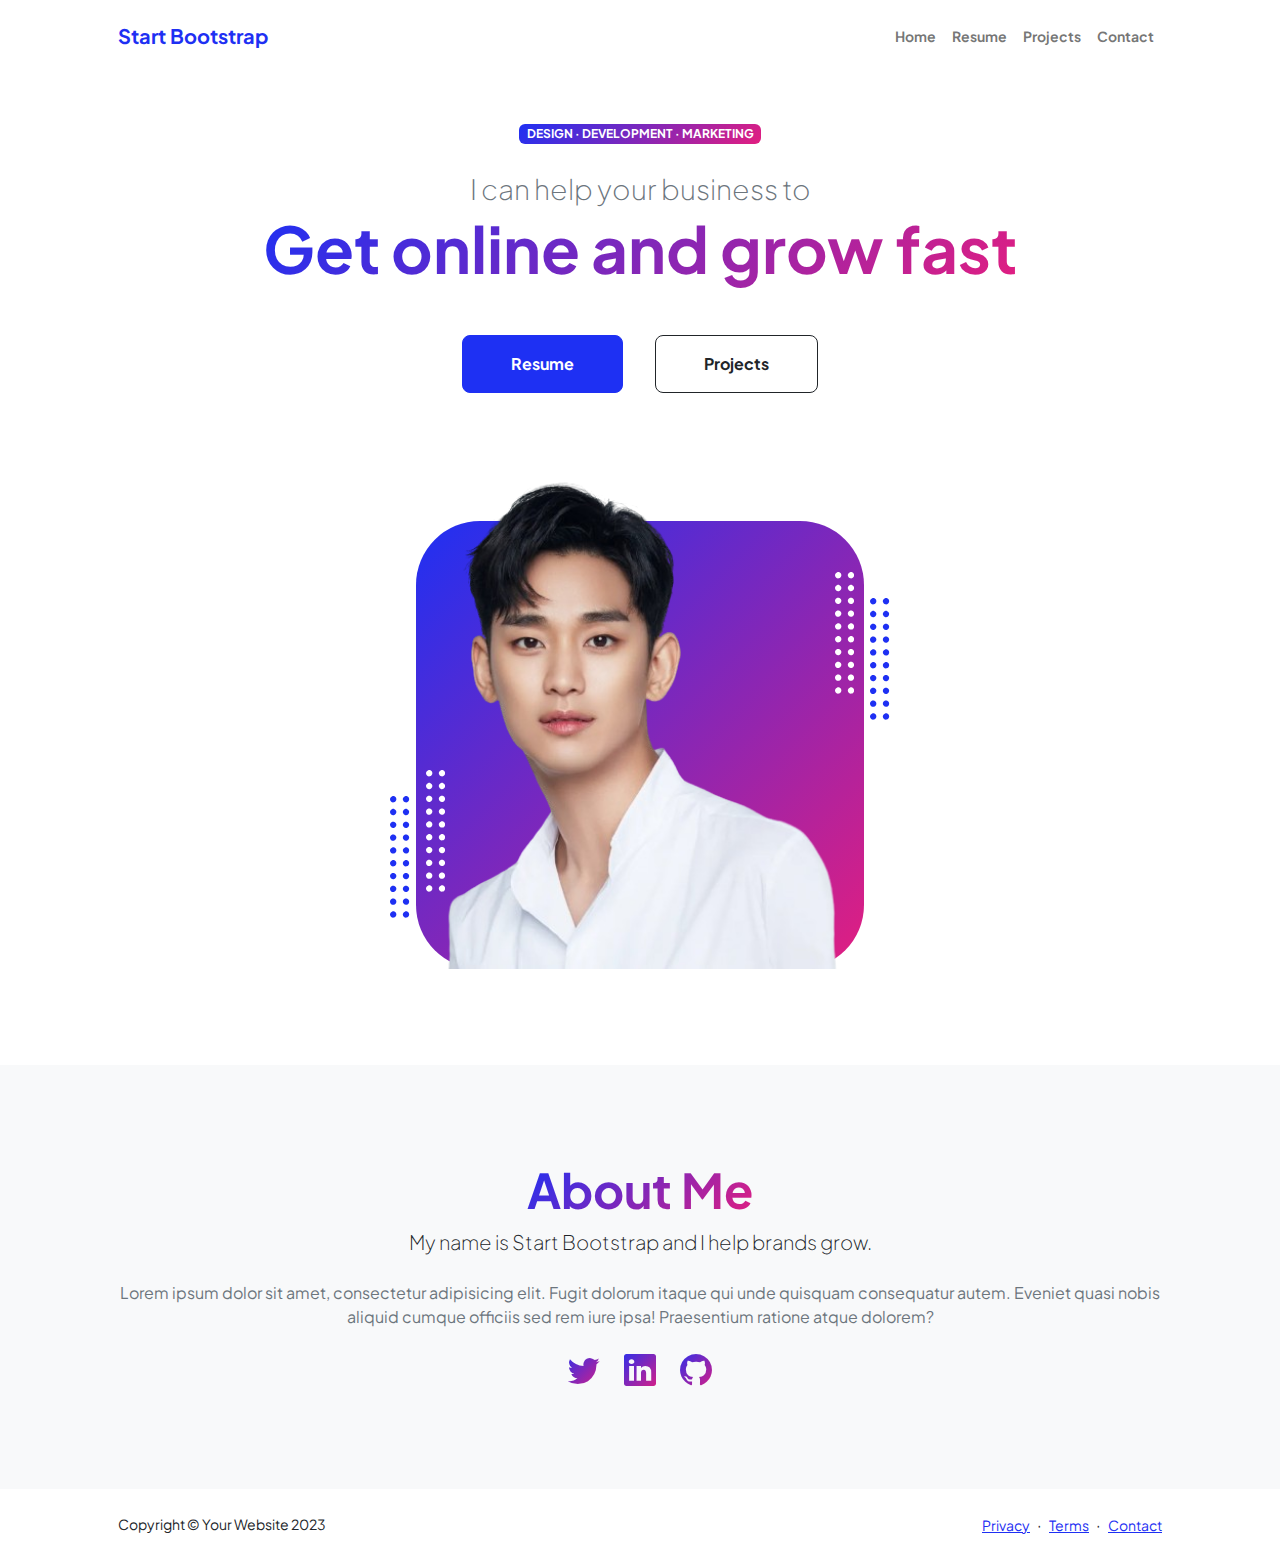
==== index.html @ 00c3b1e2 "first commit" ====
<!DOCTYPE html>
<html lang="en">
  <head>
    <meta charset="utf-8" />
    <meta name="viewport" content="width=device-width, initial-scale=1, shrink-to-fit=no" />
    <meta name="description" content="" />
    <meta name="author" content="" />
    <title>Personal - Start Bootstrap Theme</title>
    <!-- Favicon-->
    <link rel="icon" type="image/x-icon" href="assets/favicon.ico" />
    <!-- Custom Google font-->
    <link rel="preconnect" href="https://fonts.googleapis.com" />
    <link rel="preconnect" href="https://fonts.gstatic.com" crossorigin />
    <link
      href="https://fonts.googleapis.com/css2?family=Plus+Jakarta+Sans:wght@100;200;300;400;500;600;700;800;900&amp;display=swap"
      rel="stylesheet" />
    <!-- Bootstrap icons-->
    <link href="https://cdn.jsdelivr.net/npm/bootstrap-icons@1.8.1/font/bootstrap-icons.css" rel="stylesheet" />
    <!-- Core theme CSS (includes Bootstrap)-->
    <link href="css/styles.css" rel="stylesheet" />
  </head>
  <body class="d-flex flex-column h-100">
    <main class="flex-shrink-0">
      <!-- Navigation-->
      <nav class="navbar navbar-expand-lg navbar-light bg-white py-3">
        <div class="container px-5">
          <a class="navbar-brand" href="index.html"><span class="fw-bolder text-primary">Start Bootstrap</span></a>
          <button
            class="navbar-toggler"
            type="button"
            data-bs-toggle="collapse"
            data-bs-target="#navbarSupportedContent"
            aria-controls="navbarSupportedContent"
            aria-expanded="false"
            aria-label="Toggle navigation">
            <span class="navbar-toggler-icon"></span>
          </button>
          <div class="collapse navbar-collapse" id="navbarSupportedContent">
            <ul class="navbar-nav ms-auto mb-2 mb-lg-0 small fw-bolder">
              <li class="nav-item"><a class="nav-link" href="index.html">Home</a></li>
              <li class="nav-item"><a class="nav-link" href="resume.html">Resume</a></li>
              <li class="nav-item"><a class="nav-link" href="projects.html">Projects</a></li>
              <li class="nav-item"><a class="nav-link" href="contact.html">Contact</a></li>
            </ul>
          </div>
        </div>
      </nav>
      <!-- Header-->
      <header class="py-5">
        <div class="container px-5 pb-5">
          <div class="row gx-5 align-items-center">
            <div class="col-xxl-5">
              <!-- Header text content-->
              <div class="text-center text-xxl-start">
                <div class="badge bg-gradient-primary-to-secondary text-white mb-4">
                  <div class="text-uppercase">Design &middot; Development &middot; Marketing</div>
                </div>
                <div class="fs-3 fw-light text-muted">I can help your business to</div>
                <h1 class="display-3 fw-bolder mb-5"><span class="text-gradient d-inline">Get online and grow fast</span></h1>
                <div class="d-grid gap-3 d-sm-flex justify-content-sm-center justify-content-xxl-start mb-3">
                  <a class="btn btn-primary btn-lg px-5 py-3 me-sm-3 fs-6 fw-bolder" href="resume.html">Resume</a>
                  <a class="btn btn-outline-dark btn-lg px-5 py-3 fs-6 fw-bolder" href="projects.html">Projects</a>
                </div>
              </div>
            </div>
            <div class="col-xxl-7">
              <!-- Header profile picture-->
              <div class="d-flex justify-content-center mt-5 mt-xxl-0">
                <div class="profile bg-gradient-primary-to-secondary">
                  <!-- TIP: For best results, use a photo with a transparent background like the demo example below-->
                  <!-- Watch a tutorial on how to do this on YouTube (link)-->
                  <img class="profile-img" src="assets/kim-soo-khyun.png" alt="..." />
                  <div class="dots-1">
                    <!-- SVG Dots-->
                    <svg
                      version="1.1"
                      xmlns="http://www.w3.org/2000/svg"
                      xmlns:xlink="http://www.w3.org/1999/xlink"
                      x="0px"
                      y="0px"
                      viewBox="0 0 191.6 1215.4"
                      style="enable-background: new 0 0 191.6 1215.4"
                      xml:space="preserve">
                      <g transform="translate(0.000000,1280.000000) scale(0.100000,-0.100000)">
                        <path
                          d="M227.7,12788.6c-105-35-200-141-222-248c-43-206,163-412,369-369c155,32,275,190,260,339c-11,105-90,213-190,262        C383.7,12801.6,289.7,12808.6,227.7,12788.6z"></path>
                        <path
                          d="M1507.7,12788.6c-151-50-253-216-222-362c25-119,136-230,254-255c194-41,395,142,375,339c-11,105-90,213-190,262        C1663.7,12801.6,1569.7,12808.6,1507.7,12788.6z"></path>
                        <path
                          d="M227.7,11508.6c-105-35-200-141-222-248c-43-206,163-412,369-369c155,32,275,190,260,339c-11,105-90,213-190,262        C383.7,11521.6,289.7,11528.6,227.7,11508.6z"></path>
                        <path
                          d="M1507.7,11508.6c-151-50-253-216-222-362c25-119,136-230,254-255c194-41,395,142,375,339c-11,105-90,213-190,262        C1663.7,11521.6,1569.7,11528.6,1507.7,11508.6z"></path>
                        <path
                          d="M227.7,10228.6c-105-35-200-141-222-248c-43-206,163-412,369-369c155,32,275,190,260,339c-11,105-90,213-190,262        C383.7,10241.6,289.7,10248.6,227.7,10228.6z"></path>
                        <path
                          d="M1507.7,10228.6c-105-35-200-141-222-248c-43-206,163-412,369-369c155,32,275,190,260,339c-11,105-90,213-190,262        C1663.7,10241.6,1569.7,10248.6,1507.7,10228.6z"></path>
                        <path
                          d="M227.7,8948.6c-105-35-200-141-222-248c-43-206,163-412,369-369c155,32,275,190,260,339c-11,105-90,213-190,262        C383.7,8961.6,289.7,8968.6,227.7,8948.6z"></path>
                        <path
                          d="M1507.7,8948.6c-105-35-200-141-222-248c-43-206,163-412,369-369c155,32,275,190,260,339c-11,105-90,213-190,262        C1663.7,8961.6,1569.7,8968.6,1507.7,8948.6z"></path>
                        <path
                          d="M227.7,7668.6c-105-35-200-141-222-248c-43-206,163-412,369-369c155,32,275,190,260,339c-11,105-90,213-190,262        C383.7,7681.6,289.7,7688.6,227.7,7668.6z"></path>
                        <path
                          d="M1507.7,7668.6c-105-35-200-141-222-248c-43-206,163-412,369-369c155,32,275,190,260,339c-11,105-90,213-190,262        C1663.7,7681.6,1569.7,7688.6,1507.7,7668.6z"></path>
                        <path
                          d="M227.7,6388.6c-105-35-200-141-222-248c-43-206,163-412,369-369c155,32,275,190,260,339c-11,105-90,213-190,262        C383.7,6401.6,289.7,6408.6,227.7,6388.6z"></path>
                        <path
                          d="M1507.7,6388.6c-105-35-200-141-222-248c-43-206,163-412,369-369c155,32,275,190,260,339c-11,105-90,213-190,262        C1663.7,6401.6,1569.7,6408.6,1507.7,6388.6z"></path>
                        <path
                          d="M227.7,5108.6c-105-35-200-141-222-248c-43-206,163-412,369-369c155,32,275,190,260,339c-11,105-90,213-190,262        C383.7,5121.6,289.7,5128.6,227.7,5108.6z"></path>
                        <path
                          d="M1507.7,5108.6c-105-35-200-141-222-248c-43-206,163-412,369-369c155,32,275,190,260,339c-11,105-90,213-190,262        C1663.7,5121.6,1569.7,5128.6,1507.7,5108.6z"></path>
                        <path
                          d="M227.7,3828.6c-105-35-200-141-222-248c-43-206,163-412,369-369c155,32,275,190,260,339c-11,105-90,213-190,262        C383.7,3841.6,289.7,3848.6,227.7,3828.6z"></path>
                        <path
                          d="M1507.7,3828.6c-105-35-200-141-222-248c-43-206,163-412,369-369c155,32,275,190,260,339c-11,105-90,213-190,262        C1663.7,3841.6,1569.7,3848.6,1507.7,3828.6z"></path>
                        <path
                          d="M227.7,2548.6c-105-35-200-141-222-248c-43-206,163-412,369-369c155,32,275,190,260,339c-11,105-90,213-190,262        C383.7,2561.6,289.7,2568.6,227.7,2548.6z"></path>
                        <path
                          d="M1507.7,2548.6c-105-35-200-141-222-248c-43-206,163-412,369-369c155,32,275,190,260,339c-11,105-90,213-190,262        C1663.7,2561.6,1569.7,2568.6,1507.7,2548.6z"></path>
                        <path
                          d="M227.7,1268.6c-105-35-200-141-222-248c-43-206,163-412,369-369c155,32,275,190,260,339c-11,105-90,213-190,262        C383.7,1281.6,289.7,1288.6,227.7,1268.6z"></path>
                        <path
                          d="M1507.7,1268.6c-105-35-200-141-222-248c-43-206,163-412,369-369c155,32,275,190,260,339c-11,105-90,213-190,262        C1663.7,1281.6,1569.7,1288.6,1507.7,1268.6z"></path>
                      </g>
                    </svg>
                    <!-- END of SVG dots-->
                  </div>
                  <div class="dots-2">
                    <!-- SVG Dots-->
                    <svg
                      version="1.1"
                      xmlns="http://www.w3.org/2000/svg"
                      xmlns:xlink="http://www.w3.org/1999/xlink"
                      x="0px"
                      y="0px"
                      viewBox="0 0 191.6 1215.4"
                      style="enable-background: new 0 0 191.6 1215.4"
                      xml:space="preserve">
                      <g transform="translate(0.000000,1280.000000) scale(0.100000,-0.100000)">
                        <path
                          d="M227.7,12788.6c-105-35-200-141-222-248c-43-206,163-412,369-369c155,32,275,190,260,339c-11,105-90,213-190,262        C383.7,12801.6,289.7,12808.6,227.7,12788.6z"></path>
                        <path
                          d="M1507.7,12788.6c-151-50-253-216-222-362c25-119,136-230,254-255c194-41,395,142,375,339c-11,105-90,213-190,262        C1663.7,12801.6,1569.7,12808.6,1507.7,12788.6z"></path>
                        <path
                          d="M227.7,11508.6c-105-35-200-141-222-248c-43-206,163-412,369-369c155,32,275,190,260,339c-11,105-90,213-190,262        C383.7,11521.6,289.7,11528.6,227.7,11508.6z"></path>
                        <path
                          d="M1507.7,11508.6c-151-50-253-216-222-362c25-119,136-230,254-255c194-41,395,142,375,339c-11,105-90,213-190,262        C1663.7,11521.6,1569.7,11528.6,1507.7,11508.6z"></path>
                        <path
                          d="M227.7,10228.6c-105-35-200-141-222-248c-43-206,163-412,369-369c155,32,275,190,260,339c-11,105-90,213-190,262        C383.7,10241.6,289.7,10248.6,227.7,10228.6z"></path>
                        <path
                          d="M1507.7,10228.6c-105-35-200-141-222-248c-43-206,163-412,369-369c155,32,275,190,260,339c-11,105-90,213-190,262        C1663.7,10241.6,1569.7,10248.6,1507.7,10228.6z"></path>
                        <path
                          d="M227.7,8948.6c-105-35-200-141-222-248c-43-206,163-412,369-369c155,32,275,190,260,339c-11,105-90,213-190,262        C383.7,8961.6,289.7,8968.6,227.7,8948.6z"></path>
                        <path
                          d="M1507.7,8948.6c-105-35-200-141-222-248c-43-206,163-412,369-369c155,32,275,190,260,339c-11,105-90,213-190,262        C1663.7,8961.6,1569.7,8968.6,1507.7,8948.6z"></path>
                        <path
                          d="M227.7,7668.6c-105-35-200-141-222-248c-43-206,163-412,369-369c155,32,275,190,260,339c-11,105-90,213-190,262        C383.7,7681.6,289.7,7688.6,227.7,7668.6z"></path>
                        <path
                          d="M1507.7,7668.6c-105-35-200-141-222-248c-43-206,163-412,369-369c155,32,275,190,260,339c-11,105-90,213-190,262        C1663.7,7681.6,1569.7,7688.6,1507.7,7668.6z"></path>
                        <path
                          d="M227.7,6388.6c-105-35-200-141-222-248c-43-206,163-412,369-369c155,32,275,190,260,339c-11,105-90,213-190,262        C383.7,6401.6,289.7,6408.6,227.7,6388.6z"></path>
                        <path
                          d="M1507.7,6388.6c-105-35-200-141-222-248c-43-206,163-412,369-369c155,32,275,190,260,339c-11,105-90,213-190,262        C1663.7,6401.6,1569.7,6408.6,1507.7,6388.6z"></path>
                        <path
                          d="M227.7,5108.6c-105-35-200-141-222-248c-43-206,163-412,369-369c155,32,275,190,260,339c-11,105-90,213-190,262        C383.7,5121.6,289.7,5128.6,227.7,5108.6z"></path>
                        <path
                          d="M1507.7,5108.6c-105-35-200-141-222-248c-43-206,163-412,369-369c155,32,275,190,260,339c-11,105-90,213-190,262        C1663.7,5121.6,1569.7,5128.6,1507.7,5108.6z"></path>
                        <path
                          d="M227.7,3828.6c-105-35-200-141-222-248c-43-206,163-412,369-369c155,32,275,190,260,339c-11,105-90,213-190,262        C383.7,3841.6,289.7,3848.6,227.7,3828.6z"></path>
                        <path
                          d="M1507.7,3828.6c-105-35-200-141-222-248c-43-206,163-412,369-369c155,32,275,190,260,339c-11,105-90,213-190,262        C1663.7,3841.6,1569.7,3848.6,1507.7,3828.6z"></path>
                        <path
                          d="M227.7,2548.6c-105-35-200-141-222-248c-43-206,163-412,369-369c155,32,275,190,260,339c-11,105-90,213-190,262        C383.7,2561.6,289.7,2568.6,227.7,2548.6z"></path>
                        <path
                          d="M1507.7,2548.6c-105-35-200-141-222-248c-43-206,163-412,369-369c155,32,275,190,260,339c-11,105-90,213-190,262        C1663.7,2561.6,1569.7,2568.6,1507.7,2548.6z"></path>
                        <path
                          d="M227.7,1268.6c-105-35-200-141-222-248c-43-206,163-412,369-369c155,32,275,190,260,339c-11,105-90,213-190,262        C383.7,1281.6,289.7,1288.6,227.7,1268.6z"></path>
                        <path
                          d="M1507.7,1268.6c-105-35-200-141-222-248c-43-206,163-412,369-369c155,32,275,190,260,339c-11,105-90,213-190,262        C1663.7,1281.6,1569.7,1288.6,1507.7,1268.6z"></path>
                      </g>
                    </svg>
                    <!-- END of SVG dots-->
                  </div>
                  <div class="dots-3">
                    <!-- SVG Dots-->
                    <svg
                      version="1.1"
                      xmlns="http://www.w3.org/2000/svg"
                      xmlns:xlink="http://www.w3.org/1999/xlink"
                      x="0px"
                      y="0px"
                      viewBox="0 0 191.6 1215.4"
                      style="enable-background: new 0 0 191.6 1215.4"
                      xml:space="preserve">
                      <g transform="translate(0.000000,1280.000000) scale(0.100000,-0.100000)">
                        <path
                          d="M227.7,12788.6c-105-35-200-141-222-248c-43-206,163-412,369-369c155,32,275,190,260,339c-11,105-90,213-190,262        C383.7,12801.6,289.7,12808.6,227.7,12788.6z"></path>
                        <path
                          d="M1507.7,12788.6c-151-50-253-216-222-362c25-119,136-230,254-255c194-41,395,142,375,339c-11,105-90,213-190,262        C1663.7,12801.6,1569.7,12808.6,1507.7,12788.6z"></path>
                        <path
                          d="M227.7,11508.6c-105-35-200-141-222-248c-43-206,163-412,369-369c155,32,275,190,260,339c-11,105-90,213-190,262        C383.7,11521.6,289.7,11528.6,227.7,11508.6z"></path>
                        <path
                          d="M1507.7,11508.6c-151-50-253-216-222-362c25-119,136-230,254-255c194-41,395,142,375,339c-11,105-90,213-190,262        C1663.7,11521.6,1569.7,11528.6,1507.7,11508.6z"></path>
                        <path
                          d="M227.7,10228.6c-105-35-200-141-222-248c-43-206,163-412,369-369c155,32,275,190,260,339c-11,105-90,213-190,262        C383.7,10241.6,289.7,10248.6,227.7,10228.6z"></path>
                        <path
                          d="M1507.7,10228.6c-105-35-200-141-222-248c-43-206,163-412,369-369c155,32,275,190,260,339c-11,105-90,213-190,262        C1663.7,10241.6,1569.7,10248.6,1507.7,10228.6z"></path>
                        <path
                          d="M227.7,8948.6c-105-35-200-141-222-248c-43-206,163-412,369-369c155,32,275,190,260,339c-11,105-90,213-190,262        C383.7,8961.6,289.7,8968.6,227.7,8948.6z"></path>
                        <path
                          d="M1507.7,8948.6c-105-35-200-141-222-248c-43-206,163-412,369-369c155,32,275,190,260,339c-11,105-90,213-190,262        C1663.7,8961.6,1569.7,8968.6,1507.7,8948.6z"></path>
                        <path
                          d="M227.7,7668.6c-105-35-200-141-222-248c-43-206,163-412,369-369c155,32,275,190,260,339c-11,105-90,213-190,262        C383.7,7681.6,289.7,7688.6,227.7,7668.6z"></path>
                        <path
                          d="M1507.7,7668.6c-105-35-200-141-222-248c-43-206,163-412,369-369c155,32,275,190,260,339c-11,105-90,213-190,262        C1663.7,7681.6,1569.7,7688.6,1507.7,7668.6z"></path>
                        <path
                          d="M227.7,6388.6c-105-35-200-141-222-248c-43-206,163-412,369-369c155,32,275,190,260,339c-11,105-90,213-190,262        C383.7,6401.6,289.7,6408.6,227.7,6388.6z"></path>
                        <path
                          d="M1507.7,6388.6c-105-35-200-141-222-248c-43-206,163-412,369-369c155,32,275,190,260,339c-11,105-90,213-190,262        C1663.7,6401.6,1569.7,6408.6,1507.7,6388.6z"></path>
                        <path
                          d="M227.7,5108.6c-105-35-200-141-222-248c-43-206,163-412,369-369c155,32,275,190,260,339c-11,105-90,213-190,262        C383.7,5121.6,289.7,5128.6,227.7,5108.6z"></path>
                        <path
                          d="M1507.7,5108.6c-105-35-200-141-222-248c-43-206,163-412,369-369c155,32,275,190,260,339c-11,105-90,213-190,262        C1663.7,5121.6,1569.7,5128.6,1507.7,5108.6z"></path>
                        <path
                          d="M227.7,3828.6c-105-35-200-141-222-248c-43-206,163-412,369-369c155,32,275,190,260,339c-11,105-90,213-190,262        C383.7,3841.6,289.7,3848.6,227.7,3828.6z"></path>
                        <path
                          d="M1507.7,3828.6c-105-35-200-141-222-248c-43-206,163-412,369-369c155,32,275,190,260,339c-11,105-90,213-190,262        C1663.7,3841.6,1569.7,3848.6,1507.7,3828.6z"></path>
                        <path
                          d="M227.7,2548.6c-105-35-200-141-222-248c-43-206,163-412,369-369c155,32,275,190,260,339c-11,105-90,213-190,262        C383.7,2561.6,289.7,2568.6,227.7,2548.6z"></path>
                        <path
                          d="M1507.7,2548.6c-105-35-200-141-222-248c-43-206,163-412,369-369c155,32,275,190,260,339c-11,105-90,213-190,262        C1663.7,2561.6,1569.7,2568.6,1507.7,2548.6z"></path>
                        <path
                          d="M227.7,1268.6c-105-35-200-141-222-248c-43-206,163-412,369-369c155,32,275,190,260,339c-11,105-90,213-190,262        C383.7,1281.6,289.7,1288.6,227.7,1268.6z"></path>
                        <path
                          d="M1507.7,1268.6c-105-35-200-141-222-248c-43-206,163-412,369-369c155,32,275,190,260,339c-11,105-90,213-190,262        C1663.7,1281.6,1569.7,1288.6,1507.7,1268.6z"></path>
                      </g>
                    </svg>
                    <!-- END of SVG dots-->
                  </div>
                  <div class="dots-4">
                    <!-- SVG Dots-->
                    <svg
                      version="1.1"
                      xmlns="http://www.w3.org/2000/svg"
                      xmlns:xlink="http://www.w3.org/1999/xlink"
                      x="0px"
                      y="0px"
                      viewBox="0 0 191.6 1215.4"
                      style="enable-background: new 0 0 191.6 1215.4"
                      xml:space="preserve">
                      <g transform="translate(0.000000,1280.000000) scale(0.100000,-0.100000)">
                        <path
                          d="M227.7,12788.6c-105-35-200-141-222-248c-43-206,163-412,369-369c155,32,275,190,260,339c-11,105-90,213-190,262        C383.7,12801.6,289.7,12808.6,227.7,12788.6z"></path>
                        <path
                          d="M1507.7,12788.6c-151-50-253-216-222-362c25-119,136-230,254-255c194-41,395,142,375,339c-11,105-90,213-190,262        C1663.7,12801.6,1569.7,12808.6,1507.7,12788.6z"></path>
                        <path
                          d="M227.7,11508.6c-105-35-200-141-222-248c-43-206,163-412,369-369c155,32,275,190,260,339c-11,105-90,213-190,262        C383.7,11521.6,289.7,11528.6,227.7,11508.6z"></path>
                        <path
                          d="M1507.7,11508.6c-151-50-253-216-222-362c25-119,136-230,254-255c194-41,395,142,375,339c-11,105-90,213-190,262        C1663.7,11521.6,1569.7,11528.6,1507.7,11508.6z"></path>
                        <path
                          d="M227.7,10228.6c-105-35-200-141-222-248c-43-206,163-412,369-369c155,32,275,190,260,339c-11,105-90,213-190,262        C383.7,10241.6,289.7,10248.6,227.7,10228.6z"></path>
                        <path
                          d="M1507.7,10228.6c-105-35-200-141-222-248c-43-206,163-412,369-369c155,32,275,190,260,339c-11,105-90,213-190,262        C1663.7,10241.6,1569.7,10248.6,1507.7,10228.6z"></path>
                        <path
                          d="M227.7,8948.6c-105-35-200-141-222-248c-43-206,163-412,369-369c155,32,275,190,260,339c-11,105-90,213-190,262        C383.7,8961.6,289.7,8968.6,227.7,8948.6z"></path>
                        <path
                          d="M1507.7,8948.6c-105-35-200-141-222-248c-43-206,163-412,369-369c155,32,275,190,260,339c-11,105-90,213-190,262        C1663.7,8961.6,1569.7,8968.6,1507.7,8948.6z"></path>
                        <path
                          d="M227.7,7668.6c-105-35-200-141-222-248c-43-206,163-412,369-369c155,32,275,190,260,339c-11,105-90,213-190,262        C383.7,7681.6,289.7,7688.6,227.7,7668.6z"></path>
                        <path
                          d="M1507.7,7668.6c-105-35-200-141-222-248c-43-206,163-412,369-369c155,32,275,190,260,339c-11,105-90,213-190,262        C1663.7,7681.6,1569.7,7688.6,1507.7,7668.6z"></path>
                        <path
                          d="M227.7,6388.6c-105-35-200-141-222-248c-43-206,163-412,369-369c155,32,275,190,260,339c-11,105-90,213-190,262        C383.7,6401.6,289.7,6408.6,227.7,6388.6z"></path>
                        <path
                          d="M1507.7,6388.6c-105-35-200-141-222-248c-43-206,163-412,369-369c155,32,275,190,260,339c-11,105-90,213-190,262        C1663.7,6401.6,1569.7,6408.6,1507.7,6388.6z"></path>
                        <path
                          d="M227.7,5108.6c-105-35-200-141-222-248c-43-206,163-412,369-369c155,32,275,190,260,339c-11,105-90,213-190,262        C383.7,5121.6,289.7,5128.6,227.7,5108.6z"></path>
                        <path
                          d="M1507.7,5108.6c-105-35-200-141-222-248c-43-206,163-412,369-369c155,32,275,190,260,339c-11,105-90,213-190,262        C1663.7,5121.6,1569.7,5128.6,1507.7,5108.6z"></path>
                        <path
                          d="M227.7,3828.6c-105-35-200-141-222-248c-43-206,163-412,369-369c155,32,275,190,260,339c-11,105-90,213-190,262        C383.7,3841.6,289.7,3848.6,227.7,3828.6z"></path>
                        <path
                          d="M1507.7,3828.6c-105-35-200-141-222-248c-43-206,163-412,369-369c155,32,275,190,260,339c-11,105-90,213-190,262        C1663.7,3841.6,1569.7,3848.6,1507.7,3828.6z"></path>
                        <path
                          d="M227.7,2548.6c-105-35-200-141-222-248c-43-206,163-412,369-369c155,32,275,190,260,339c-11,105-90,213-190,262        C383.7,2561.6,289.7,2568.6,227.7,2548.6z"></path>
                        <path
                          d="M1507.7,2548.6c-105-35-200-141-222-248c-43-206,163-412,369-369c155,32,275,190,260,339c-11,105-90,213-190,262        C1663.7,2561.6,1569.7,2568.6,1507.7,2548.6z"></path>
                        <path
                          d="M227.7,1268.6c-105-35-200-141-222-248c-43-206,163-412,369-369c155,32,275,190,260,339c-11,105-90,213-190,262        C383.7,1281.6,289.7,1288.6,227.7,1268.6z"></path>
                        <path
                          d="M1507.7,1268.6c-105-35-200-141-222-248c-43-206,163-412,369-369c155,32,275,190,260,339c-11,105-90,213-190,262        C1663.7,1281.6,1569.7,1288.6,1507.7,1268.6z"></path>
                      </g>
                    </svg>
                    <!-- END of SVG dots-->
                  </div>
                </div>
              </div>
            </div>
          </div>
        </div>
      </header>
      <!-- About Section-->
      <section class="bg-light py-5">
        <div class="container px-5">
          <div class="row gx-5 justify-content-center">
            <div class="col-xxl-8">
              <div class="text-center my-5">
                <h2 class="display-5 fw-bolder"><span class="text-gradient d-inline">About Me</span></h2>
                <p class="lead fw-light mb-4">My name is Start Bootstrap and I help brands grow.</p>
                <p class="text-muted">
                  Lorem ipsum dolor sit amet, consectetur adipisicing elit. Fugit dolorum itaque qui unde quisquam consequatur autem.
                  Eveniet quasi nobis aliquid cumque officiis sed rem iure ipsa! Praesentium ratione atque dolorem?
                </p>
                <div class="d-flex justify-content-center fs-2 gap-4">
                  <a class="text-gradient" href="#!"><i class="bi bi-twitter"></i></a>
                  <a class="text-gradient" href="#!"><i class="bi bi-linkedin"></i></a>
                  <a class="text-gradient" href="#!"><i class="bi bi-github"></i></a>
                </div>
              </div>
            </div>
          </div>
        </div>
      </section>
    </main>
    <!-- Footer-->
    <footer class="bg-white py-4 mt-auto">
      <div class="container px-5">
        <div class="row align-items-center justify-content-between flex-column flex-sm-row">
          <div class="col-auto"><div class="small m-0">Copyright &copy; Your Website 2023</div></div>
          <div class="col-auto">
            <a class="small" href="#!">Privacy</a>
            <span class="mx-1">&middot;</span>
            <a class="small" href="#!">Terms</a>
            <span class="mx-1">&middot;</span>
            <a class="small" href="#!">Contact</a>
          </div>
        </div>
      </div>
    </footer>
    <!-- Bootstrap core JS-->
    <script src="https://cdn.jsdelivr.net/npm/bootstrap@5.2.3/dist/js/bootstrap.bundle.min.js"></script>
    <!-- Core theme JS-->
    <script src="js/scripts.js"></script>
  </body>
</html>
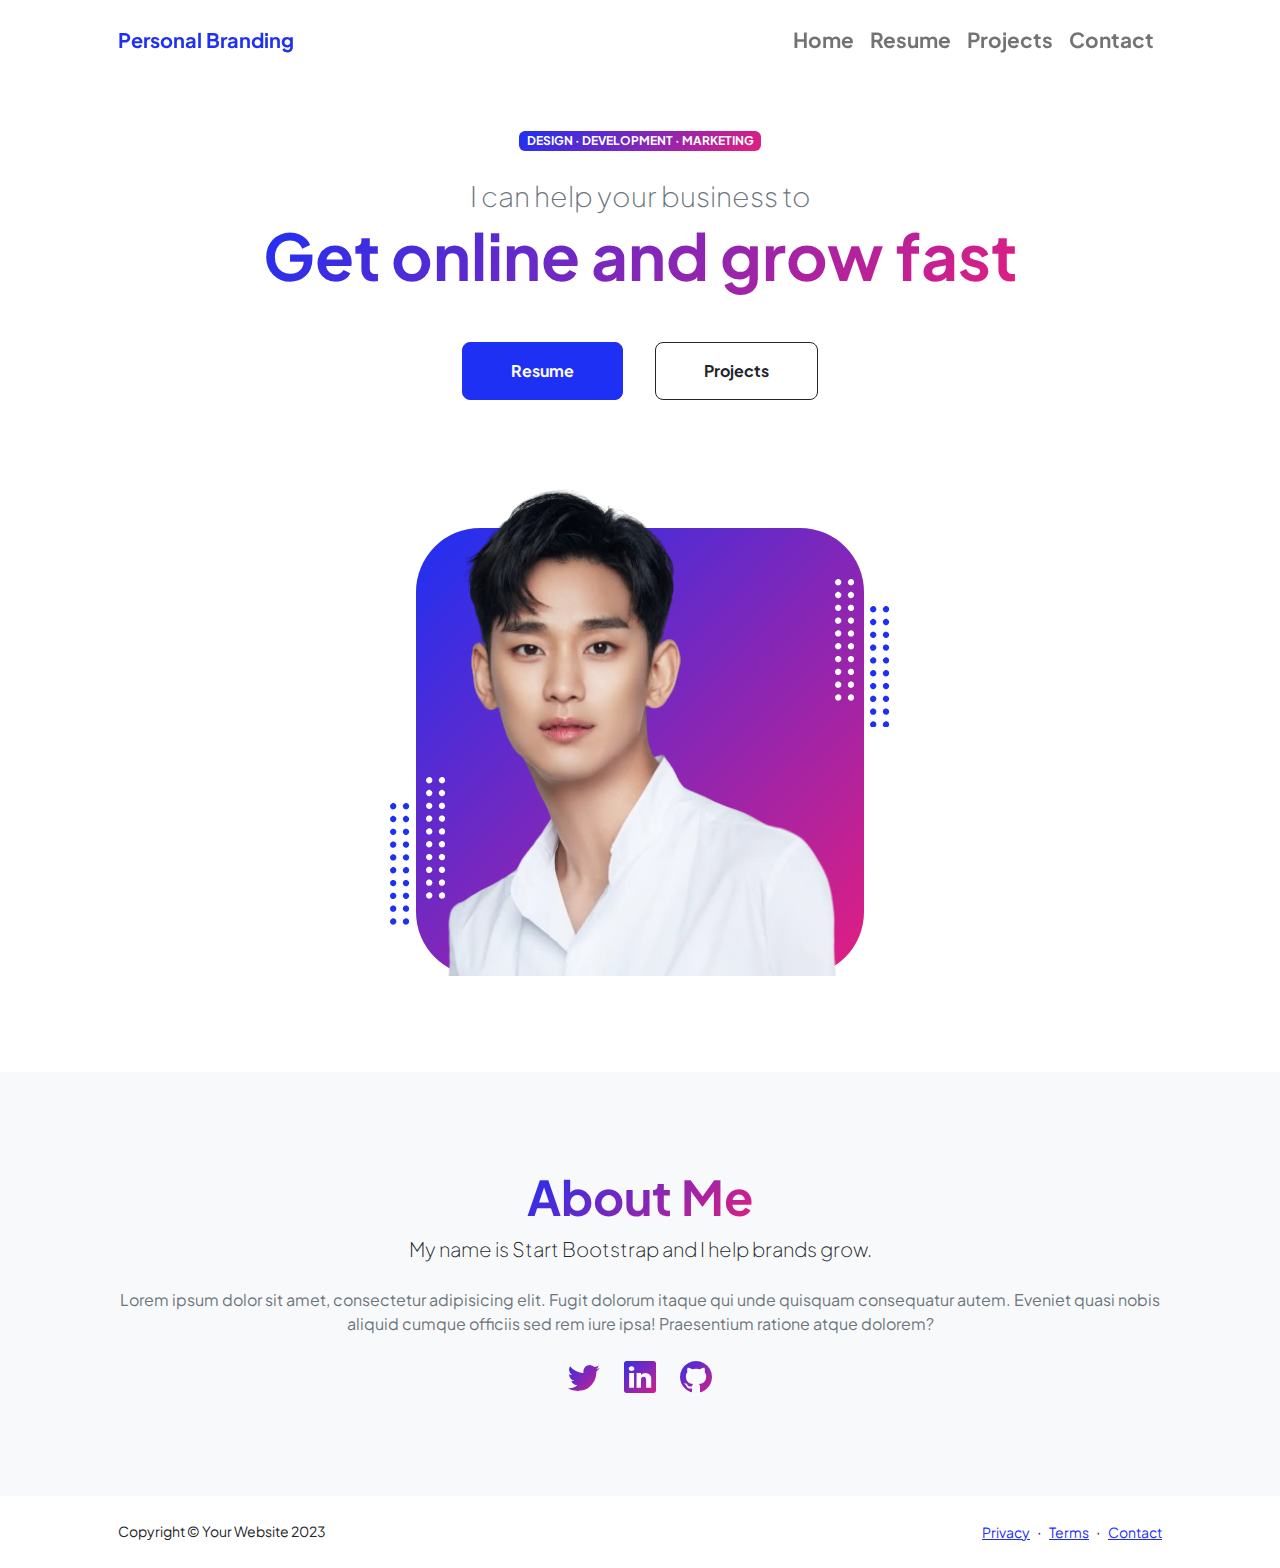
==== commit 8435df08: "Merubah tampilan Navbar" ====
--- a/index.html
+++ b/index.html
@@ -21,27 +21,32 @@
   </head>
   <body class="d-flex flex-column h-100">
     <main class="flex-shrink-0">
-      <!-- Navigation-->
-      <nav class="navbar navbar-expand-lg navbar-light bg-white py-3">
+      <!-- Navigation-- -->
+      <nav class="navbar navbar-expand-lg py-3 sticky-top mynavbar">
         <div class="container px-5">
-          <a class="navbar-brand" href="index.html"><span class="fw-bolder text-primary">Start Bootstrap</span></a>
+          <a class="navbar-brand" href="index.html"><span class="fw-bolder text-primary">Personal Branding</span></a>
           <button
-            class="navbar-toggler"
+            class="navbar-toggler border-0"
             type="button"
-            data-bs-toggle="collapse"
-            data-bs-target="#navbarSupportedContent"
-            aria-controls="navbarSupportedContent"
-            aria-expanded="false"
+            data-bs-toggle="offcanvas"
+            data-bs-target="#offcanvasNavbar"
+            aria-controls="offcanvasNavbar"
             aria-label="Toggle navigation">
             <span class="navbar-toggler-icon"></span>
           </button>
-          <div class="collapse navbar-collapse" id="navbarSupportedContent">
-            <ul class="navbar-nav ms-auto mb-2 mb-lg-0 small fw-bolder">
-              <li class="nav-item"><a class="nav-link" href="index.html">Home</a></li>
-              <li class="nav-item"><a class="nav-link" href="resume.html">Resume</a></li>
-              <li class="nav-item"><a class="nav-link" href="projects.html">Projects</a></li>
-              <li class="nav-item"><a class="nav-link" href="contact.html">Contact</a></li>
-            </ul>
+          <div class="offcanvas offcanvas-end" tabindex="-1" id="offcanvasNavbar" aria-labelledby="offcanvasNavbarLabel">
+            <div class="offcanvas-header">
+              <a class="navbar-brand" href="index.html"><span class="fw-bolder text-primary">Personal Branding</span></a>
+              <button type="button" class="btn-close" data-bs-dismiss="offcanvas" aria-label="Close"></button>
+            </div>
+            <div class="offcanvas-body">
+              <ul class="navbar-nav ms-auto mb-2 mb-lg-0 small fw-bolder">
+                <li class="nav-item"><a class="nav-link" href="index.html">Home</a></li>
+                <li class="nav-item"><a class="nav-link" href="resume.html">Resume</a></li>
+                <li class="nav-item"><a class="nav-link" href="projects.html">Projects</a></li>
+                <li class="nav-item"><a class="nav-link" href="contact.html">Contact</a></li>
+              </ul>
+            </div>
           </div>
         </div>
       </nav>
